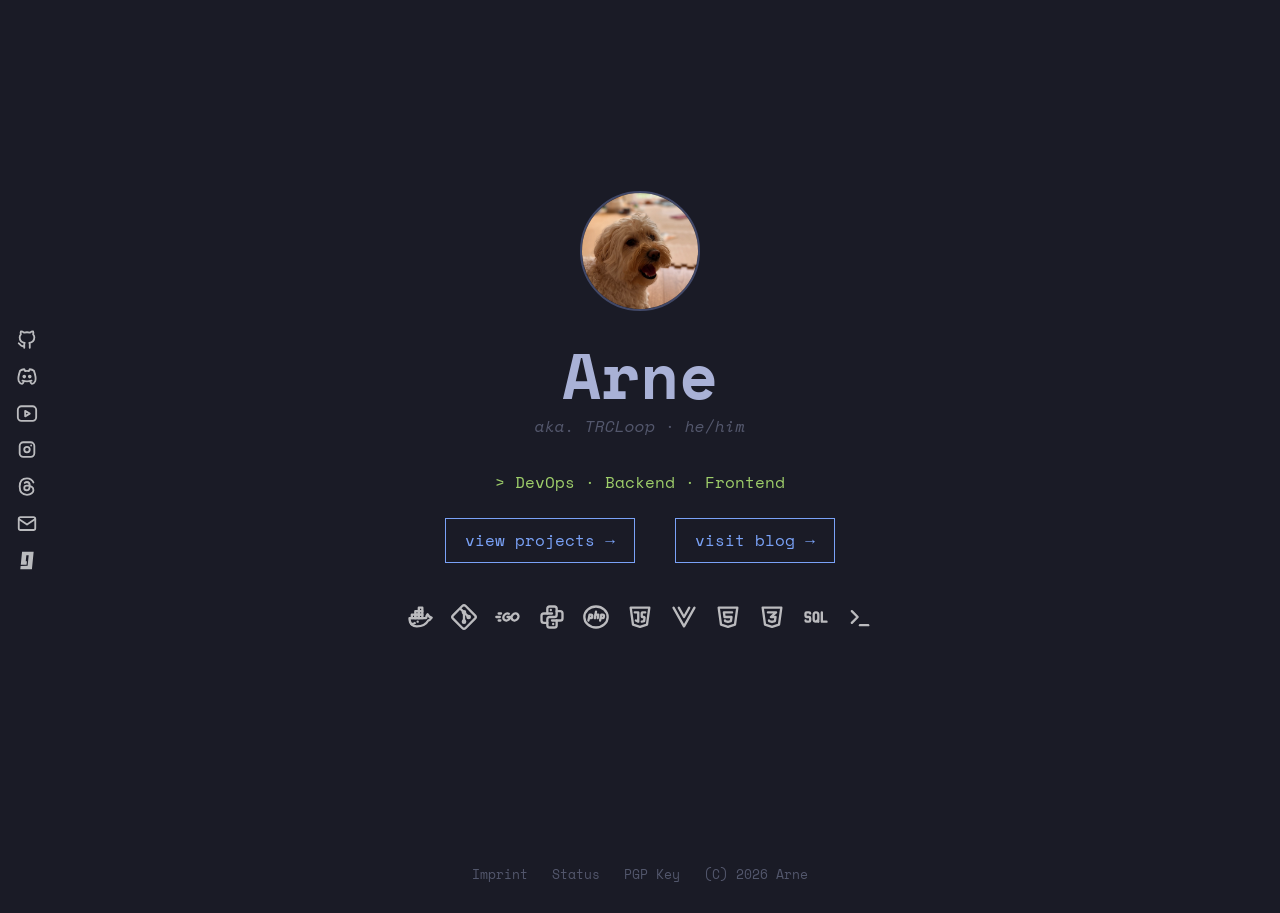
==== index.html @ 1a80286e "Made PGP Key shorter" ====
<!DOCTYPE html>
<html lang="en">

<head>
	<meta charset="utf-8">
	<meta name="viewport" content="width=device-width, initial-scale=1">
	<title>Arne</title>

	<link rel="stylesheet" href="styles.css" />

	<meta name="description" content="Arne – DevOps, Backend & Frontend Developer from Germany.">
	<link rel="canonical" href="https://arne.sh/">
	<meta name="robots" content="index, follow">

	<link rel="icon" type="image/webp" href="/trcloop.webp">
	<link rel="icon" type="image/png" href="/trcloop.png">
	<link rel="apple-touch-icon" href="/trcloop.png">
</head>

<body>

	<aside class="socials-bar">
		<div class="socials">
			<a href="https://github.com/TRC-Loop" target="_blank" class="social">
				<img src="/icons/brand-github.svg" alt="GitHub">
				<span>/TRC-Loop</span>
			</a>

			<a href="https://go.gmrze.com/discord" target="_blank" class="social">
				<img src="/icons/brand-discord.svg" alt="Discord">
				<span>@trcloop</span>
			</a>

			<a href="https://www.youtube.com/@trcloop" target="_blank" class="social">
				<img src="/icons/brand-youtube.svg" alt="YouTube">
				<span>@trcloop</span>
			</a>

			<a href="https://www.instagram.com/arnierderechte/" target="_blank" class="social">
				<img src="/icons/brand-instagram.svg" alt="Instagram">
				<span>@arnierderechte</span>
			</a>

			<a href="https://www.threads.com/@arnierderechte" target="_blank" class="social">
				<img src="/icons/brand-threads.svg" alt="Threads">
				<span>@arnierderechte</span>
			</a>

			<a href="mailto:me@arne.sh" class="social">
				<img src="/icons/mail.svg" alt="Mail">
				<span>me@arne.sh</span>
			</a>

			<a href="https://go.gmrze.com" class="social">
				<img src="/icons/g.svg" alt="GMRZE Logo">
				<span>gmrze.net</span>
			</a>
		</div>
	</aside>

	<main class="center">
		<img class="avatar" src="trcloop.webp" alt="Profile Picture">

		<h1 class="title-name">Arne</h1>
		<p class="subtitle">aka. TRCLoop · he/him</p>

		<p class="role">
			&gt; DevOps · Backend · Frontend
		</p>
		<div class="projects-container">

			<a class="projects-btn" href="https://github.com/TRC-Loop?tab=repositories" target="_blank">
				view projects →
			</a>

			<a class="projects-btn" href="https://blog.arne.sh" target="_blank">
				visit blog →
			</a>
		</div>

		<section class="skills">

			<span class="skill" data-tip="Docker · Containers">
				<img src="/icons/brand-docker.svg" alt="Docker">
			</span>

			<span class="skill" data-tip="Git · Version Control">
				<img src="/icons/brand-git.svg" alt="Git">
			</span>

			<span class="skill" data-tip="Go · Backend Services">
				<img src="/icons/brand-golang.svg" alt="Go">
			</span>

			<span class="skill" data-tip="Python · General Purpose">
				<img src="/icons/brand-python.svg" alt="Python">
			</span>

			<span class="skill" data-tip="PHP · Backends">
				<img src="/icons/brand-php.svg" alt="PHP">
			</span>

			<span class="skill" data-tip="JavaScript · Frontend">
				<img src="/icons/brand-javascript.svg" alt="JavaScript">
			</span>

			<span class="skill" data-tip="Vue · Frontend Framework">
				<img src="/icons/brand-vue.svg" alt="Vue">
			</span>

			<span class="skill" data-tip="HTML · Not a programming language">
				<img src="/icons/brand-html5.svg" alt="HTML">
			</span>

			<span class="skill" data-tip="CSS · Cool StyleS">
				<img src="/icons/brand-css3.svg" alt="CSS">
			</span>

			<span class="skill" data-tip="SQL · Databases (SQLite, PostgreSQL)">
				<img src="/icons/sql.svg" alt="SQL">
			</span>

			<span class="skill" data-tip="Terminal · Linux, SSH, Automation">
				<img src="/icons/terminal.svg" alt="Terminal">
			</span>

		</section>
		<div id="pgp-modal" class="modal">
			<div class="modal-content">
				<h2>PGP Key</h2>
				<pre id="pgp-text"></pre>
				<div class="modal-actions">
					<a href="keys/publickey.asc" download class="modal-btn">
						<img src="icons/download.svg" alt="Download"> Download
					</a>
					<button id="copy-btn" class="modal-btn">
						<img src="icons/copy.svg" alt="Copy"> Copy
					</button>
				</div>
				<span class="modal-close">&times;</span>
			</div>
		</div>
	</main />

	<footer>
		<a href="https://gmrze.net/imprint">Imprint</a>
		<a href="https://status.gmrze.com">Status</a>
		<a href="#" id="pgp-link">PGP Key</a>
		<span class="copyright">(C) 2026 Arne</span>
	</footer>
	<script src="scripts.js" defer></script>
</body>

</html>
---- styles.css ----
@font-face {
	font-display: swap;
	font-family: 'Space Mono';
	font-style: normal;
	font-weight: 400;
	src: url('space-mono-v17-latin-regular.woff2') format('woff2'),
		url('space-mono-v17-latin-regular.ttf') format('truetype');
}

@font-face {
	font-display: swap;
	font-family: 'Space Mono';
	font-style: italic;
	font-weight: 400;
	src: url('space-mono-v17-latin-italic.woff2') format('woff2'),
		url('space-mono-v17-latin-italic.ttf') format('truetype');
}

@font-face {
	font-display: swap;
	font-family: 'Space Mono';
	font-style: normal;
	font-weight: 700;
	src: url('space-mono-v17-latin-700.woff2') format('woff2'),
		url('space-mono-v17-latin-700.ttf') format('truetype');
}

:root {
	--bg: #1a1b26;
	--fg: #a9b1d6;
	--accent: #7aa2f7;
	--green: #9ece6a;
	--border: #414868;
}

* {
	box-sizing: border-box;
}

html,
body {
	width: 100%;
	height: 100%;
	overflow-x: hidden;
}

body {
	margin: 0;
	background: var(--bg);
	color: var(--fg);
	font-family: "Space Mono", monospace;
	min-height: 100vh;
}

.center {
	display: flex;
	flex-direction: column;
	align-items: center;
	justify-content: center;
	min-height: 100vh;
	text-align: center;
	padding-bottom: calc(6.5rem + env(safe-area-inset-bottom));
}

.avatar {
	width: 120px;
	height: 120px;
	aspect-ratio: 1 / 1;
	object-fit: cover;
	border-radius: 50%;
	border: 2px solid var(--border);
	margin-bottom: 1rem;
}

.title-name {
	font-size: 4rem;
	font-weight: 700;
	margin: 0;
}

.subtitle {
	opacity: 0.4;
	margin-top: -0.5rem;
	font-style: italic;
}

.role {
	margin: 1rem 0;
	color: var(--green);
}

.projects-btn {
	display: inline-flex;
	align-items: center;
	justify-content: center;
	margin: 0.5rem;
	padding: 0.6rem 1.2rem;
	border: 1px solid var(--accent);
	color: var(--accent);
	text-decoration: none;
	transition: background 0.2s, color 0.2s;
}

.projects-container {
	display: flex;
	gap: 1.5rem;
	justify-content: center;
	flex-wrap: wrap;
}

.projects-btn:hover {
	background: var(--accent);
	color: var(--bg);
}

.skills {
	display: flex;
	flex-wrap: wrap;
	gap: 1rem;
	margin-top: 2rem;
	justify-content: center;
	grid-template-columns: repeat(4, minmax(0, 1fr));
}

.skills img {
	width: 28px;
	filter: invert(1);
	opacity: 0.7;
	transition: opacity 0.2s, transform 0.2s;
}

.skills img:hover {
	opacity: 1;
	transform: translateY(-2px);
}

.skill {
	position: relative;
	display: inline-flex;
	align-items: center;
	justify-content: center;
}

.skill::after {
	content: attr(data-tip);
	position: absolute;
	bottom: 140%;
	left: 50%;
	transform: translateX(-50%) translateY(4px);
	background: #1f2335;
	color: var(--fg);
	border: 1px solid var(--border);
	padding: 0.35rem 0.6rem;
	font-size: 0.65rem;
	white-space: nowrap;
	opacity: 0;
	pointer-events: none;
	transition: opacity 0.2s ease, transform 0.2s ease;
}

.skill::before {
	content: "";
	position: absolute;
	bottom: 120%;
	left: 50%;
	transform: translateX(-50%);
	border: 6px solid transparent;
	border-top-color: #1f2335;
	opacity: 0;
	transition: opacity 0.2s ease;
}

.skill:hover::after,
.skill:hover::before {
	opacity: 1;
	transform: translateX(-50%) translateY(0);
}

.socials {
	position: fixed;
	left: 1rem;
	top: 50%;
	transform: translateY(-50%);
	display: flex;
	flex-direction: column;
	gap: 0.8rem;
	max-width: 100%;
	overflow-x: auto;
	scrollbar-width: none;
	-ms-overflow-style: none;
}

.socials::-webkit-scrollbar {
	display: none;
}

.social {
	display: flex;
	align-items: center;
	gap: 0.6rem;
	text-decoration: none;
	color: var(--fg);
}

.social img {
	width: 22px;
	filter: invert(1);
	opacity: 0.7;
	transition: opacity 0.2s;
}

.social span {
	max-width: 0;
	overflow: hidden;
	white-space: nowrap;
	transition: max-width 0.3s ease, opacity 0.3s ease;
	opacity: 0;
}

.social:hover span {
	max-width: 160px;
	opacity: 1;
}

.social:hover img {
	opacity: 1;
}

footer {
	position: fixed;
	bottom: 1rem;
	width: 100%;
	display: flex;
	justify-content: center;
	gap: 1.5rem;
	font-size: 0.8rem;
	opacity: 0.4;
}

footer a {
	color: var(--fg);
	text-decoration: none;
}

footer a:hover {
	opacity: 0.5;
}

@media (max-width: 768px) {
	.center {
		min-height: auto;
		padding: 2.5rem 1.2rem 6.5rem;
	}

	.title-name {
		font-size: 2.6rem;
	}

	.subtitle {
		font-size: 0.85rem;
	}

	.role {
		font-size: 0.85rem;
	}

	.avatar {
		width: 120px;
	}

	.skills {
		display: grid;
		grid-template-columns: repeat(4, 1fr);
		gap: 1rem;
		margin-top: 1.5rem;
	}

	.skills img {
		width: 22px;
		margin: auto;
	}

	.skill::before,
	.skill::after {
		display: none;
	}

	.socials-bar {
		position: fixed;
		bottom: 0;
		left: 0;
		right: 0;
		z-index: 10;
		background: linear-gradient(to top,
				rgba(26, 27, 38, 0.95),
				rgba(26, 27, 38, 0.85),
				rgba(26, 27, 38, 0));
		padding: 1.2rem 0 0.8rem;
	}

	.socials {
		display: flex;
		justify-content: center;
		gap: 1.2rem;
	}

	.social span {
		display: none;
	}

	.social img {
		width: 24px;
		opacity: 0.85;
	}

	footer {
		position: static;
		margin: 1.8rem 0 0.5rem;
		font-size: 0.7rem;
		opacity: 0.5;
	}
}

.center {
	padding-bottom: calc(6.5rem + env(safe-area-inset-bottom));
}

.socials-bar {
	padding-bottom: calc(0.8rem + env(safe-area-inset-bottom));
}

.modal {
	display: none;
	position: fixed;
	z-index: 1000;
	left: 0;
	top: 0;
	width: 100%;
	height: 100%;
	overflow: auto;
	background-color: rgba(26, 27, 38, 0.95);
	backdrop-filter: blur(2px);
}

.modal-content {
	background-color: var(--bg);
	margin: 5% auto;
	padding: 2rem;
	border: 1px solid var(--border);
	width: 90%;
	max-width: 700px;
	text-align: center;
	border-radius: 8px;
	color: var(--fg);
	position: relative;
}

.modal-content pre {
	max-height: 300px;
	overflow-y: auto;
	background: #1f2335;
	padding: 1rem;
	border: 1px solid var(--border);
	border-radius: 4px;
	font-family: "Space Mono", monospace;
	font-size: 0.85rem;
	text-align: left;
}

.modal-actions {
	display: flex;
	justify-content: center;
	gap: 1rem;
	margin-top: 1rem;
}

.modal-btn {
	display: inline-flex;
	align-items: center;
	gap: 0.5rem;
	background: var(--accent);
	color: var(--bg);
	border: none;
	padding: 0.4rem 0.8rem;
	border-radius: 4px;
	cursor: pointer;
	font-family: "Space Mono", monospace;
	text-decoration: none;
	font-size: 0.8rem;
}

.modal-btn img {
	width: 16px;
	filter: invert(1);
}

.modal-close {
	position: absolute;
	top: 1rem;
	right: 1.5rem;
	font-size: 2rem;
	cursor: pointer;
	color: var(--fg);
}
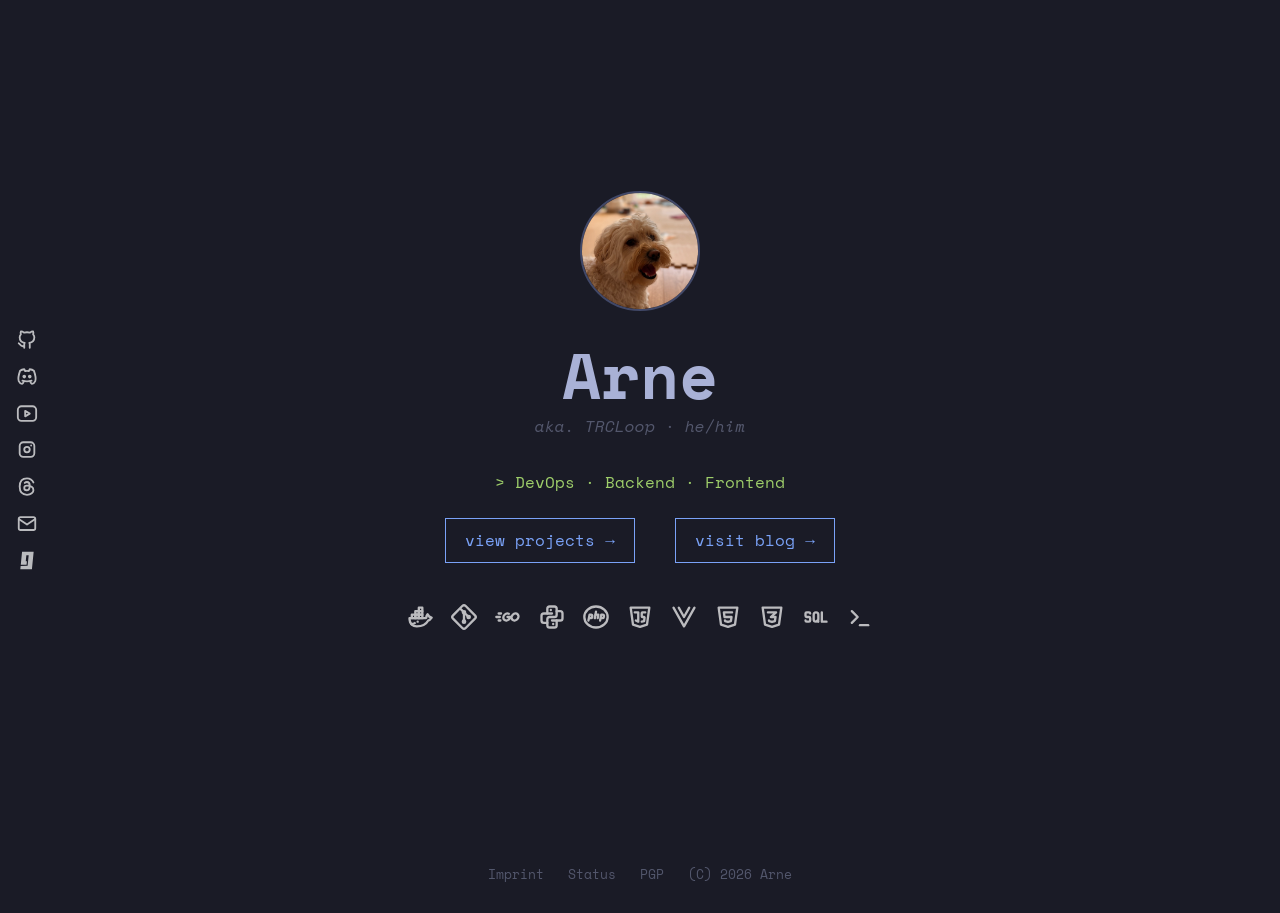
==== commit fb551a7e: "Clarify PGP modal title and footer link Update index.html to improve wording: change the modal headi" ====
--- a/index.html
+++ b/index.html
@@ -127,7 +127,7 @@
 		</section>
 		<div id="pgp-modal" class="modal">
 			<div class="modal-content">
-				<h2>PGP Key</h2>
+				<h2>Public PGP Key</h2>
 				<pre id="pgp-text"></pre>
 				<div class="modal-actions">
 					<a href="keys/publickey.asc" download class="modal-btn">
@@ -145,7 +145,7 @@
 	<footer>
 		<a href="https://gmrze.net/imprint">Imprint</a>
 		<a href="https://status.gmrze.com">Status</a>
-		<a href="#" id="pgp-link">PGP Key</a>
+		<a href="#" id="pgp-link">PGP</a>
 		<span class="copyright">(C) 2026 Arne</span>
 	</footer>
 	<script src="scripts.js" defer></script>
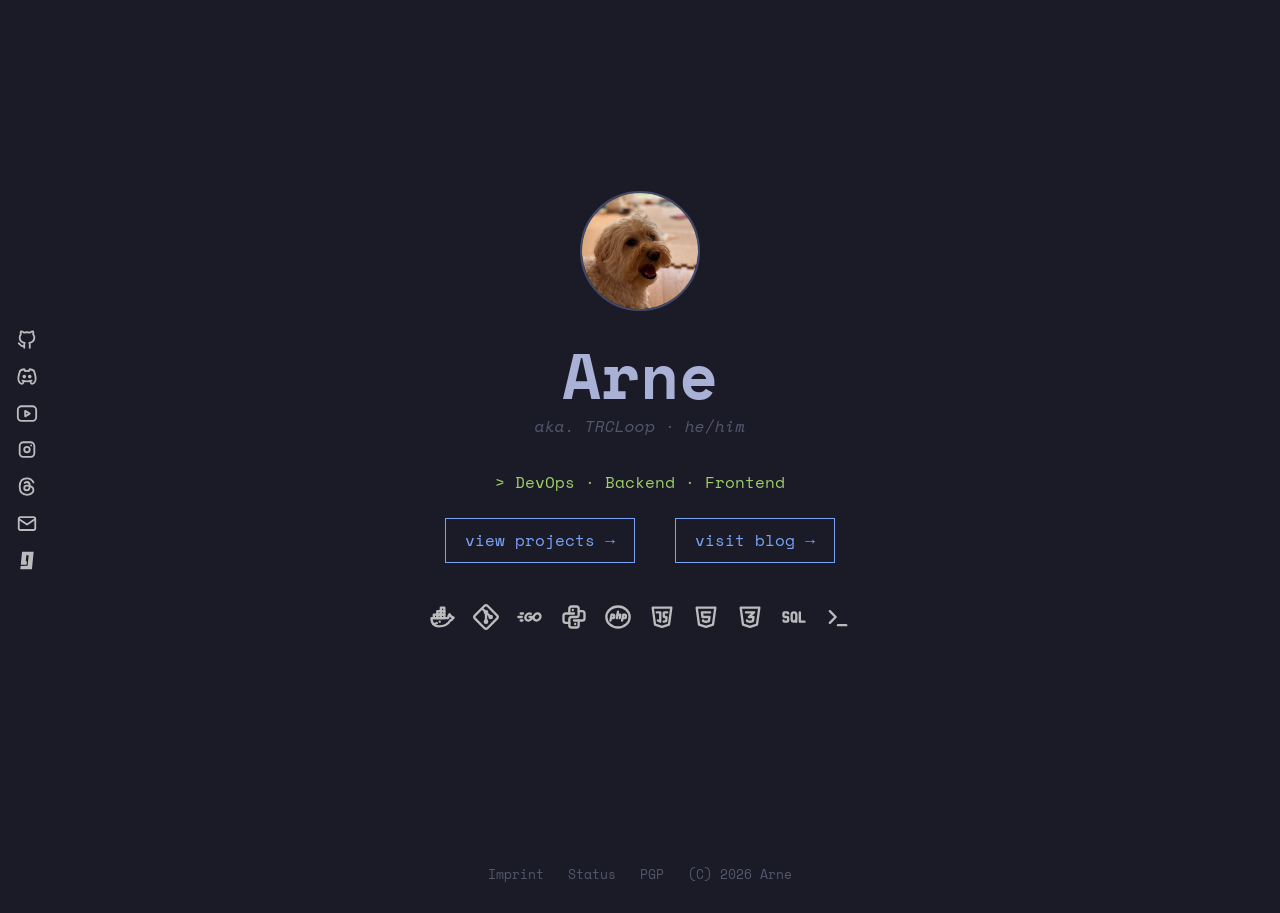
==== commit b7e5df16: "Removed Vue" ====
--- a/index.html
+++ b/index.html
@@ -104,10 +104,6 @@
 				<img src="/icons/brand-javascript.svg" alt="JavaScript">
 			</span>
 
-			<span class="skill" data-tip="Vue · Frontend Framework">
-				<img src="/icons/brand-vue.svg" alt="Vue">
-			</span>
-
 			<span class="skill" data-tip="HTML · Not a programming language">
 				<img src="/icons/brand-html5.svg" alt="HTML">
 			</span>
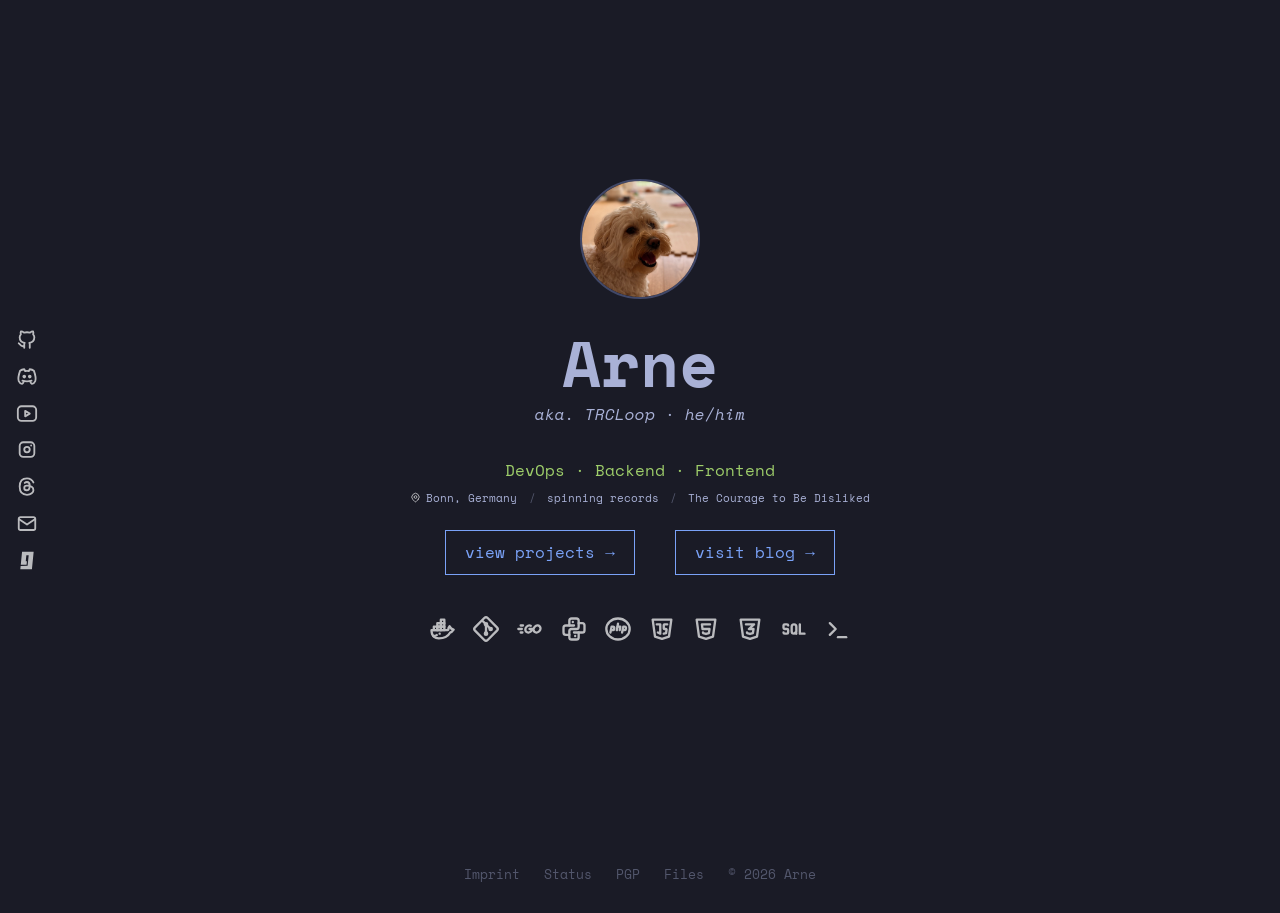
==== commit a8539201: "Add personal details and Files link, restore Tokyo Night - Add "now" section: Bonn (Germany), spinni" ====
--- a/index.html
+++ b/index.html
@@ -8,7 +8,7 @@
 
 	<link rel="stylesheet" href="styles.css" />
 
-	<meta name="description" content="Arne – DevOps, Backend & Frontend Developer from Germany.">
+	<meta name="description" content="Arne – DevOps, Backend & Frontend Developer from Bonn, Germany.">
 	<link rel="canonical" href="https://arne.sh/">
 	<meta name="robots" content="index, follow">
 
@@ -62,13 +62,21 @@
 		<img class="avatar" src="trcloop.webp" alt="Profile Picture">
 
 		<h1 class="title-name">Arne</h1>
-		<p class="subtitle">aka. TRCLoop · he/him</p>
+		<p class="subtitle">aka. TRCLoop &middot; he/him</p>
 
-		<p class="role">
-			&gt; DevOps · Backend · Frontend
-		</p>
+		<p class="role">DevOps &middot; Backend &middot; Frontend</p>
+
+		<div class="now">
+			<span class="now-item">
+				<img src="/icons/map-pin.svg" alt="" class="now-icon">Bonn, Germany
+			</span>
+			<span class="now-sep">/</span>
+			<span class="now-item">spinning records</span>
+			<span class="now-sep">/</span>
+			<span class="now-item">The Courage to Be Disliked</span>
+		</div>
+
 		<div class="projects-container">
-
 			<a class="projects-btn" href="https://github.com/TRC-Loop?tab=repositories" target="_blank">
 				view projects →
 			</a>
@@ -121,6 +129,7 @@
 			</span>
 
 		</section>
+
 		<div id="pgp-modal" class="modal">
 			<div class="modal-content">
 				<h2>Public PGP Key</h2>
@@ -136,14 +145,16 @@
 				<span class="modal-close">&times;</span>
 			</div>
 		</div>
-	</main />
+	</main>
 
 	<footer>
-		<a href="https://gmrze.net/imprint">Imprint</a>
+		<a href="https://gmrze.net/privacy#impressum">Imprint</a>
 		<a href="https://status.gmrze.com">Status</a>
 		<a href="#" id="pgp-link">PGP</a>
-		<span class="copyright">(C) 2026 Arne</span>
+		<a href="/stone">Files</a>
+		<span class="copyright">&copy; 2026 Arne</span>
 	</footer>
+
 	<script src="scripts.js" defer></script>
 </body>
 
--- a/styles.css
+++ b/styles.css
@@ -31,6 +31,7 @@
 	--accent: #7aa2f7;
 	--green: #9ece6a;
 	--border: #414868;
+	--surface: #1f2335;
 }
 
 * {
@@ -48,10 +49,31 @@
 	margin: 0;
 	background: var(--bg);
 	color: var(--fg);
-	font-family: "Space Mono", monospace;
+	font-family: 'Space Mono', monospace;
 	min-height: 100vh;
 }
 
+/* Entry animations */
+@keyframes fadeUp {
+	from {
+		opacity: 0;
+		transform: translateY(10px);
+	}
+	to {
+		opacity: 1;
+		transform: translateY(0);
+	}
+}
+
+.avatar             { animation: fadeUp 0.4s 0.00s ease both; }
+.title-name         { animation: fadeUp 0.4s 0.07s ease both; }
+.subtitle           { animation: fadeUp 0.4s 0.13s ease both; }
+.role               { animation: fadeUp 0.4s 0.18s ease both; }
+.now                { animation: fadeUp 0.4s 0.23s ease both; }
+.projects-container { animation: fadeUp 0.4s 0.29s ease both; }
+.skills             { animation: fadeUp 0.4s 0.35s ease both; }
+
+/* Layout */
 .center {
 	display: flex;
 	flex-direction: column;
@@ -85,8 +107,45 @@
 }
 
 .role {
-	margin: 1rem 0;
+	margin: 1rem 0 0;
 	color: var(--green);
+}
+
+/* Now / currently */
+.now {
+	display: flex;
+	flex-wrap: wrap;
+	align-items: center;
+	justify-content: center;
+	gap: 0.3rem 0.7rem;
+	margin: 0.5rem 0 1rem;
+	font-size: 0.68rem;
+	opacity: 0.45;
+}
+
+.now-item {
+	display: inline-flex;
+	align-items: center;
+	gap: 0.35rem;
+}
+
+.now-icon {
+	width: 11px;
+	filter: invert(1);
+	opacity: 0.7;
+	flex-shrink: 0;
+}
+
+.now-sep {
+	opacity: 0.4;
+}
+
+/* Buttons */
+.projects-container {
+	display: flex;
+	gap: 1.5rem;
+	justify-content: center;
+	flex-wrap: wrap;
 }
 
 .projects-btn {
@@ -101,25 +160,18 @@
 	transition: background 0.2s, color 0.2s;
 }
 
-.projects-container {
-	display: flex;
-	gap: 1.5rem;
-	justify-content: center;
-	flex-wrap: wrap;
-}
-
 .projects-btn:hover {
 	background: var(--accent);
 	color: var(--bg);
 }
 
+/* Skills */
 .skills {
 	display: flex;
 	flex-wrap: wrap;
 	gap: 1rem;
 	margin-top: 2rem;
 	justify-content: center;
-	grid-template-columns: repeat(4, minmax(0, 1fr));
 }
 
 .skills img {
@@ -147,7 +199,7 @@
 	bottom: 140%;
 	left: 50%;
 	transform: translateX(-50%) translateY(4px);
-	background: #1f2335;
+	background: var(--surface);
 	color: var(--fg);
 	border: 1px solid var(--border);
 	padding: 0.35rem 0.6rem;
@@ -165,7 +217,7 @@
 	left: 50%;
 	transform: translateX(-50%);
 	border: 6px solid transparent;
-	border-top-color: #1f2335;
+	border-top-color: var(--surface);
 	opacity: 0;
 	transition: opacity 0.2s ease;
 }
@@ -174,6 +226,11 @@
 .skill:hover::before {
 	opacity: 1;
 	transform: translateX(-50%) translateY(0);
+}
+
+/* Socials — desktop: fixed left column */
+.socials-bar {
+	padding-bottom: calc(0.8rem + env(safe-area-inset-bottom));
 }
 
 .socials {
@@ -226,6 +283,7 @@
 	opacity: 1;
 }
 
+/* Footer */
 footer {
 	position: fixed;
 	bottom: 1rem;
@@ -246,89 +304,7 @@
 	opacity: 0.5;
 }
 
-@media (max-width: 768px) {
-	.center {
-		min-height: auto;
-		padding: 2.5rem 1.2rem 6.5rem;
-	}
-
-	.title-name {
-		font-size: 2.6rem;
-	}
-
-	.subtitle {
-		font-size: 0.85rem;
-	}
-
-	.role {
-		font-size: 0.85rem;
-	}
-
-	.avatar {
-		width: 120px;
-	}
-
-	.skills {
-		display: grid;
-		grid-template-columns: repeat(4, 1fr);
-		gap: 1rem;
-		margin-top: 1.5rem;
-	}
-
-	.skills img {
-		width: 22px;
-		margin: auto;
-	}
-
-	.skill::before,
-	.skill::after {
-		display: none;
-	}
-
-	.socials-bar {
-		position: fixed;
-		bottom: 0;
-		left: 0;
-		right: 0;
-		z-index: 10;
-		background: linear-gradient(to top,
-				rgba(26, 27, 38, 0.95),
-				rgba(26, 27, 38, 0.85),
-				rgba(26, 27, 38, 0));
-		padding: 1.2rem 0 0.8rem;
-	}
-
-	.socials {
-		display: flex;
-		justify-content: center;
-		gap: 1.2rem;
-	}
-
-	.social span {
-		display: none;
-	}
-
-	.social img {
-		width: 24px;
-		opacity: 0.85;
-	}
-
-	footer {
-		position: static;
-		margin: 1.8rem 0 0.5rem;
-		font-size: 0.7rem;
-		opacity: 0.5;
-	}
-}
-
-.center {
-	padding-bottom: calc(6.5rem + env(safe-area-inset-bottom));
-}
-
-.socials-bar {
-	padding-bottom: calc(0.8rem + env(safe-area-inset-bottom));
-}
-
+/* Modal */
 .modal {
 	display: none;
 	position: fixed;
@@ -358,11 +334,11 @@
 .modal-content pre {
 	max-height: 300px;
 	overflow-y: auto;
-	background: #1f2335;
+	background: var(--surface);
 	padding: 1rem;
 	border: 1px solid var(--border);
 	border-radius: 4px;
-	font-family: "Space Mono", monospace;
+	font-family: 'Space Mono', monospace;
 	font-size: 0.85rem;
 	text-align: left;
 }
@@ -384,7 +360,7 @@
 	padding: 0.4rem 0.8rem;
 	border-radius: 4px;
 	cursor: pointer;
-	font-family: "Space Mono", monospace;
+	font-family: 'Space Mono', monospace;
 	text-decoration: none;
 	font-size: 0.8rem;
 }
@@ -402,3 +378,90 @@
 	cursor: pointer;
 	color: var(--fg);
 }
+
+/* Responsive */
+@media (max-width: 768px) {
+	.center {
+		min-height: auto;
+		padding: 2.5rem 1.2rem 6.5rem;
+	}
+
+	.title-name {
+		font-size: 2.6rem;
+	}
+
+	.subtitle {
+		font-size: 0.85rem;
+	}
+
+	.role {
+		font-size: 0.85rem;
+	}
+
+	.avatar {
+		width: 120px;
+	}
+
+	.now {
+		font-size: 0.62rem;
+		gap: 0.2rem 0.5rem;
+	}
+
+	.skills {
+		display: grid;
+		grid-template-columns: repeat(4, 1fr);
+		gap: 1rem;
+		margin-top: 1.5rem;
+	}
+
+	.skills img {
+		width: 22px;
+		margin: auto;
+	}
+
+	.skill::before,
+	.skill::after {
+		display: none;
+	}
+
+	.socials-bar {
+		position: fixed;
+		bottom: 0;
+		left: 0;
+		right: 0;
+		z-index: 10;
+		background: linear-gradient(
+			to top,
+			rgba(26, 27, 38, 0.95),
+			rgba(26, 27, 38, 0.85),
+			rgba(26, 27, 38, 0)
+		);
+		padding: 1.2rem 0 0.8rem;
+		padding-bottom: calc(0.8rem + env(safe-area-inset-bottom));
+	}
+
+	.socials {
+		position: static;
+		display: flex;
+		flex-direction: row;
+		justify-content: center;
+		transform: none;
+		gap: 1.2rem;
+	}
+
+	.social span {
+		display: none;
+	}
+
+	.social img {
+		width: 24px;
+		opacity: 0.85;
+	}
+
+	footer {
+		position: static;
+		margin: 1.8rem 0 0.5rem;
+		font-size: 0.7rem;
+		opacity: 0.5;
+	}
+}
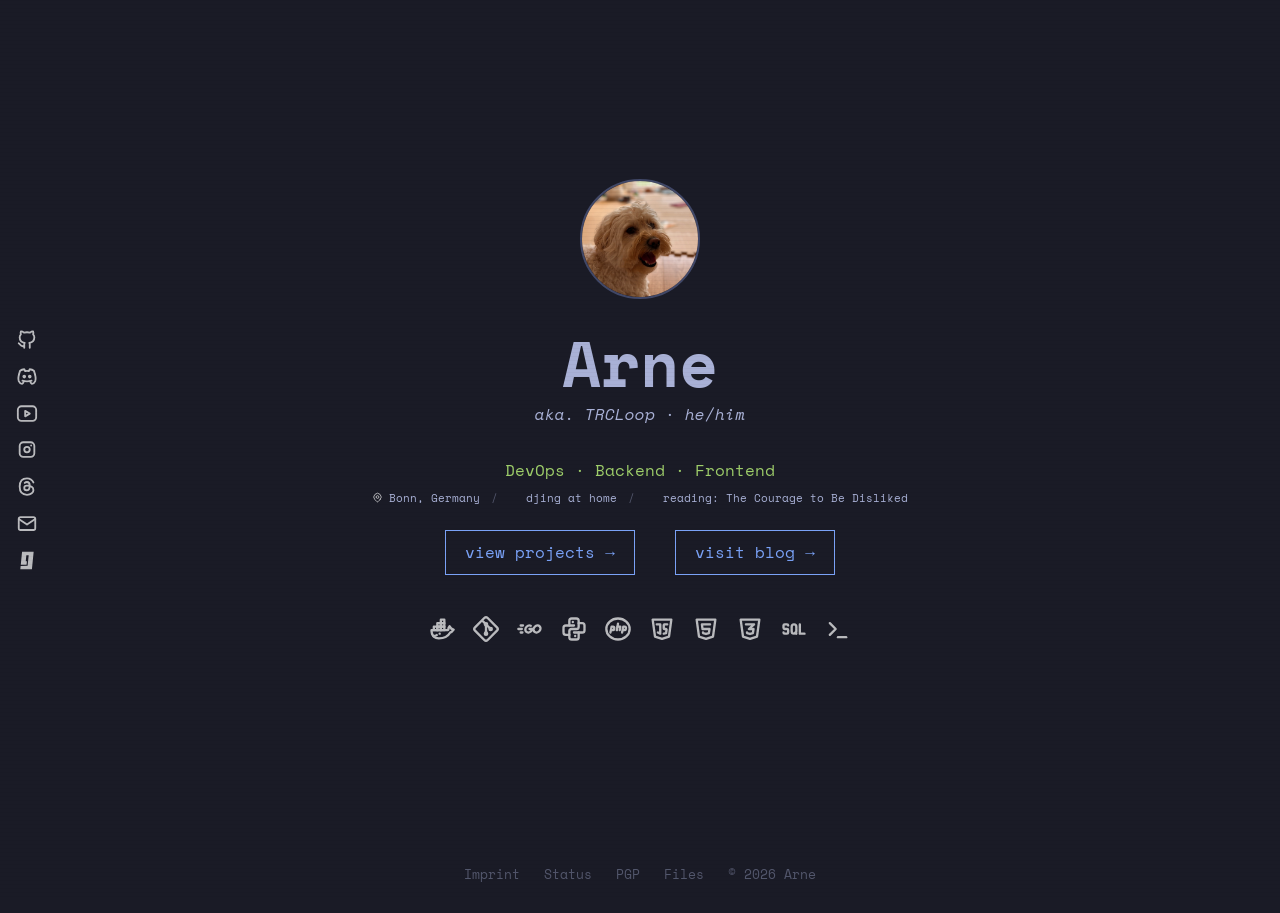
==== commit c6fb8440: "Improve now section, modal animation, scanlines, SEO - Fix "spinning records" → "djing at home" with" ====
--- a/index.html
+++ b/index.html
@@ -8,9 +8,44 @@
 
 	<link rel="stylesheet" href="styles.css" />
 
-	<meta name="description" content="Arne – DevOps, Backend & Frontend Developer from Bonn, Germany.">
+	<meta name="description" content="Arne (TRCLoop) – DevOps, Backend & Frontend developer from Bonn, Germany. Working with Go, Python, Docker, and more.">
 	<link rel="canonical" href="https://arne.sh/">
 	<meta name="robots" content="index, follow">
+	<meta name="author" content="Arne">
+
+	<!-- Open Graph -->
+	<meta property="og:type" content="profile">
+	<meta property="og:url" content="https://arne.sh/">
+	<meta property="og:title" content="Arne – Developer from Bonn">
+	<meta property="og:description" content="DevOps, Backend & Frontend developer from Bonn, Germany. Working with Go, Python, Docker, and more.">
+	<meta property="og:image" content="https://arne.sh/trcloop.png">
+	<meta property="og:locale" content="en_US">
+
+	<!-- Twitter Card -->
+	<meta name="twitter:card" content="summary">
+	<meta name="twitter:title" content="Arne – Developer from Bonn">
+	<meta name="twitter:description" content="DevOps, Backend & Frontend developer from Bonn, Germany.">
+	<meta name="twitter:image" content="https://arne.sh/trcloop.png">
+
+	<!-- Structured data -->
+	<script type="application/ld+json">
+	{
+		"@context": "https://schema.org",
+		"@type": "Person",
+		"name": "Arne",
+		"alternateName": "TRCLoop",
+		"url": "https://arne.sh",
+		"image": "https://arne.sh/trcloop.png",
+		"email": "me@arne.sh",
+		"address": { "@type": "PostalAddress", "addressLocality": "Bonn", "addressCountry": "DE" },
+		"sameAs": [
+			"https://github.com/TRC-Loop",
+			"https://www.youtube.com/@trcloop",
+			"https://www.instagram.com/arnierderechte/"
+		],
+		"jobTitle": "DevOps & Full-Stack Developer"
+	}
+	</script>
 
 	<link rel="icon" type="image/webp" href="/trcloop.webp">
 	<link rel="icon" type="image/png" href="/trcloop.png">
@@ -71,9 +106,13 @@
 				<img src="/icons/map-pin.svg" alt="" class="now-icon">Bonn, Germany
 			</span>
 			<span class="now-sep">/</span>
-			<span class="now-item">spinning records</span>
+			<span class="now-item">
+				<img src="/icons/vinyl.svg" alt="" class="now-icon">djing at home
+			</span>
 			<span class="now-sep">/</span>
-			<span class="now-item">The Courage to Be Disliked</span>
+			<span class="now-item">
+				<img src="/icons/book-open.svg" alt="" class="now-icon">reading: The Courage to Be Disliked
+			</span>
 		</div>
 
 		<div class="projects-container">
--- a/styles.css
+++ b/styles.css
@@ -51,6 +51,22 @@
 	color: var(--fg);
 	font-family: 'Space Mono', monospace;
 	min-height: 100vh;
+}
+
+/* Scanlines */
+body::after {
+	content: '';
+	position: fixed;
+	inset: 0;
+	pointer-events: none;
+	z-index: 8999;
+	background: repeating-linear-gradient(
+		0deg,
+		transparent,
+		transparent 3px,
+		rgba(0, 0, 0, 0.025) 3px,
+		rgba(0, 0, 0, 0.025) 4px
+	);
 }
 
 /* Entry animations */
@@ -305,6 +321,12 @@
 }
 
 /* Modal */
+@keyframes modalExpand {
+	0%   { transform: scaleX(0)   scaleY(0.02); }
+	40%  { transform: scaleX(1)   scaleY(0.02); }
+	100% { transform: scaleX(1)   scaleY(1);    }
+}
+
 .modal {
 	display: none;
 	position: fixed;
@@ -322,13 +344,16 @@
 	background-color: var(--bg);
 	margin: 5% auto;
 	padding: 2rem;
-	border: 1px solid var(--border);
+	border: 1px solid var(--accent);
 	width: 90%;
 	max-width: 700px;
 	text-align: center;
-	border-radius: 8px;
+	border-radius: 0;
 	color: var(--fg);
 	position: relative;
+	overflow: hidden;
+	transform-origin: center top;
+	animation: modalExpand 0.5s cubic-bezier(0.16, 1, 0.3, 1) both;
 }
 
 .modal-content pre {
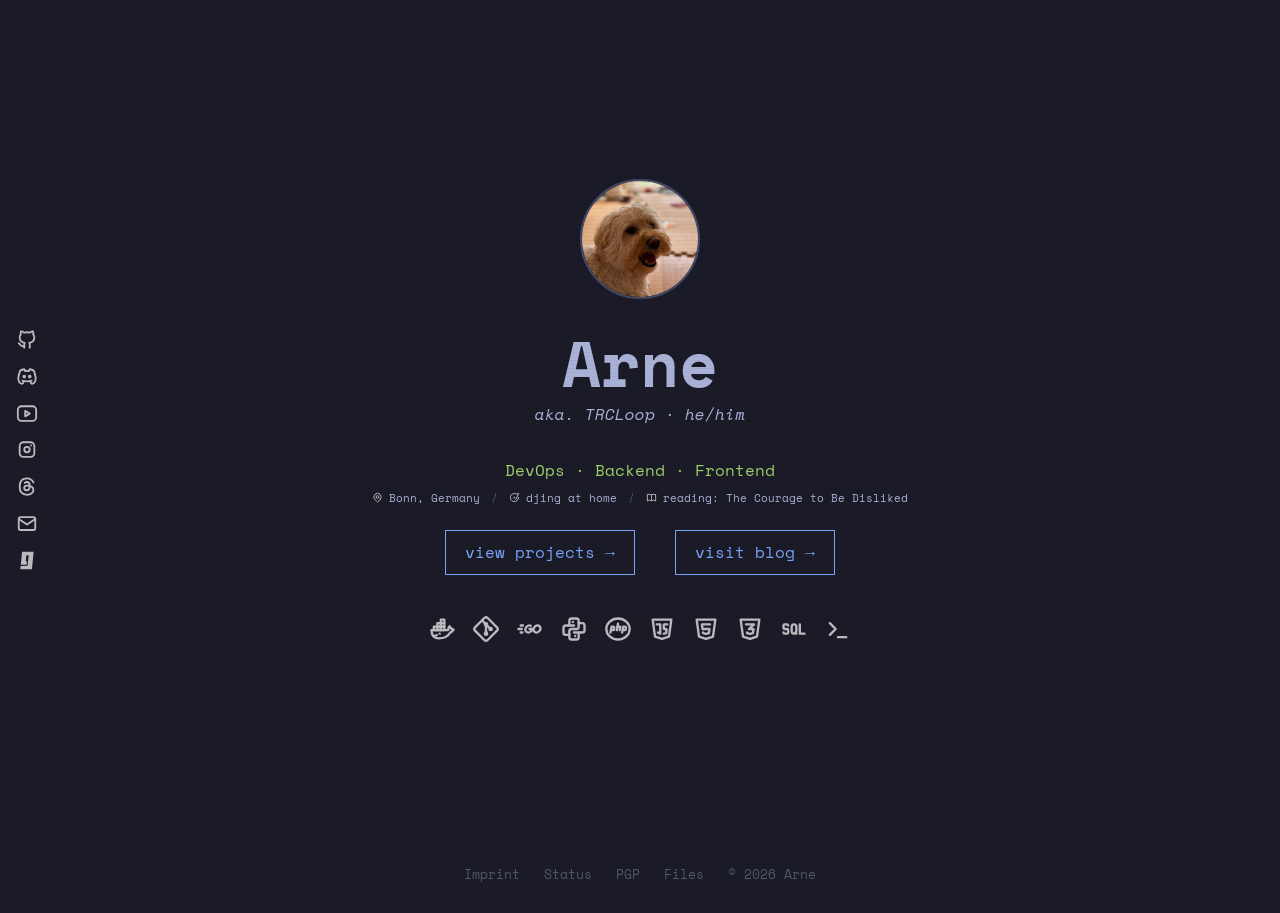
==== commit 40235406: "CHanged Discord Link" ====
--- a/index.html
+++ b/index.html
@@ -61,7 +61,7 @@
 				<span>/TRC-Loop</span>
 			</a>
 
-			<a href="https://go.gmrze.com/discord" target="_blank" class="social">
+			<a href="https://arne.sh/discord" target="_blank" class="social">
 				<img src="/icons/brand-discord.svg" alt="Discord">
 				<span>@trcloop</span>
 			</a>
